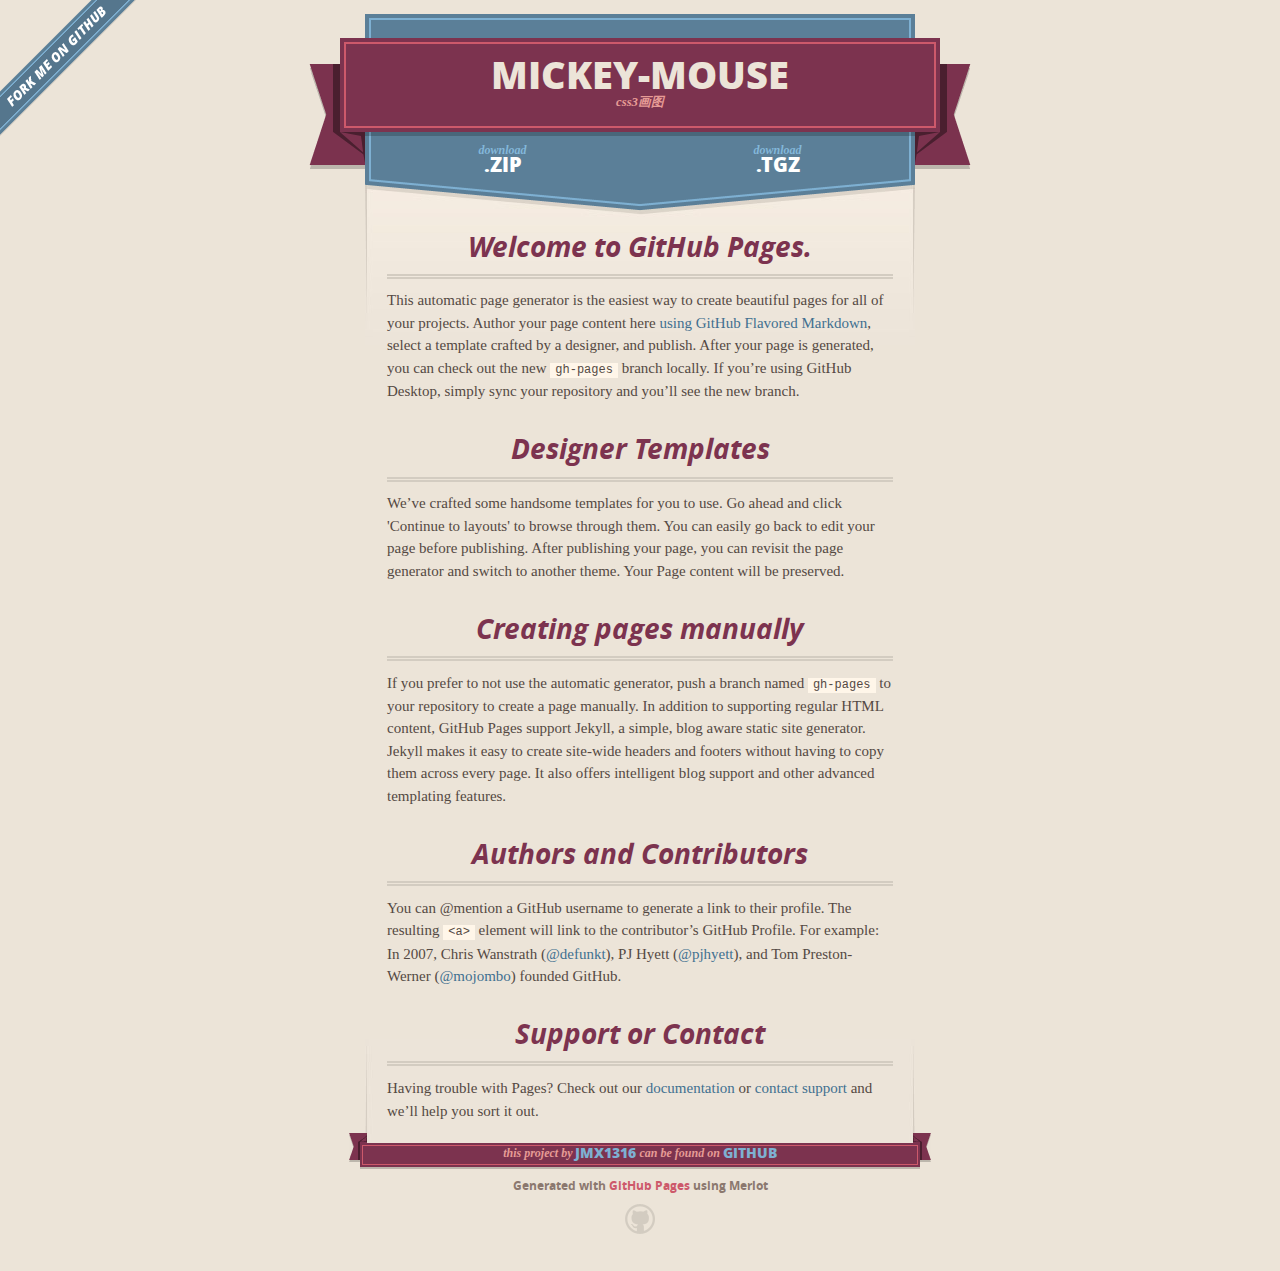
==== index.html @ d0fc927b "Create gh-pages branch via GitHub" ====
<!DOCTYPE html>
<html>
  <head>
    <meta charset='utf-8'>
    <meta http-equiv="X-UA-Compatible" content="chrome=1">
    <meta name="viewport" content="width=640">

    <link rel="stylesheet" href="stylesheets/core.css" media="screen">
    <link rel="stylesheet" href="stylesheets/mobile.css" media="handheld, only screen and (max-device-width:640px)">
    <link rel="stylesheet" href="stylesheets/github-light.css">

    <script type="text/javascript" src="javascripts/modernizr.js"></script>
    <script type="text/javascript" src="https://ajax.googleapis.com/ajax/libs/jquery/1.7.1/jquery.min.js"></script>
    <script type="text/javascript" src="javascripts/headsmart.min.js"></script>
    <script type="text/javascript">
      $(document).ready(function () {
        $('#main_content').headsmart()
      })
    </script>
    <title>Mickey-mouse by jmx1316</title>
  </head>

  <body>
    <a id="forkme_banner" href="https://github.com/jmx1316/Mickey-Mouse">View on GitHub</a>
    <div class="shell">

      <header>
        <span class="ribbon-outer">
          <span class="ribbon-inner">
            <h1>Mickey-mouse</h1>
            <h2>css3画图</h2>
          </span>
          <span class="left-tail"></span>
          <span class="right-tail"></span>
        </span>
      </header>

      <section id="downloads">
        <span class="inner">
          <a href="https://github.com/jmx1316/Mickey-Mouse/zipball/master" class="zip"><em>download</em> .ZIP</a><a href="https://github.com/jmx1316/Mickey-Mouse/tarball/master" class="tgz"><em>download</em> .TGZ</a>
        </span>
      </section>


      <span class="banner-fix"></span>


      <section id="main_content">
        <h3>
<a id="welcome-to-github-pages" class="anchor" href="#welcome-to-github-pages" aria-hidden="true"><span aria-hidden="true" class="octicon octicon-link"></span></a>Welcome to GitHub Pages.</h3>

<p>This automatic page generator is the easiest way to create beautiful pages for all of your projects. Author your page content here <a href="https://guides.github.com/features/mastering-markdown/">using GitHub Flavored Markdown</a>, select a template crafted by a designer, and publish. After your page is generated, you can check out the new <code>gh-pages</code> branch locally. If you’re using GitHub Desktop, simply sync your repository and you’ll see the new branch.</p>

<h3>
<a id="designer-templates" class="anchor" href="#designer-templates" aria-hidden="true"><span aria-hidden="true" class="octicon octicon-link"></span></a>Designer Templates</h3>

<p>We’ve crafted some handsome templates for you to use. Go ahead and click 'Continue to layouts' to browse through them. You can easily go back to edit your page before publishing. After publishing your page, you can revisit the page generator and switch to another theme. Your Page content will be preserved.</p>

<h3>
<a id="creating-pages-manually" class="anchor" href="#creating-pages-manually" aria-hidden="true"><span aria-hidden="true" class="octicon octicon-link"></span></a>Creating pages manually</h3>

<p>If you prefer to not use the automatic generator, push a branch named <code>gh-pages</code> to your repository to create a page manually. In addition to supporting regular HTML content, GitHub Pages support Jekyll, a simple, blog aware static site generator. Jekyll makes it easy to create site-wide headers and footers without having to copy them across every page. It also offers intelligent blog support and other advanced templating features.</p>

<h3>
<a id="authors-and-contributors" class="anchor" href="#authors-and-contributors" aria-hidden="true"><span aria-hidden="true" class="octicon octicon-link"></span></a>Authors and Contributors</h3>

<p>You can @mention a GitHub username to generate a link to their profile. The resulting <code>&lt;a&gt;</code> element will link to the contributor’s GitHub Profile. For example: In 2007, Chris Wanstrath (<a href="https://github.com/defunkt" class="user-mention">@defunkt</a>), PJ Hyett (<a href="https://github.com/pjhyett" class="user-mention">@pjhyett</a>), and Tom Preston-Werner (<a href="https://github.com/mojombo" class="user-mention">@mojombo</a>) founded GitHub.</p>

<h3>
<a id="support-or-contact" class="anchor" href="#support-or-contact" aria-hidden="true"><span aria-hidden="true" class="octicon octicon-link"></span></a>Support or Contact</h3>

<p>Having trouble with Pages? Check out our <a href="https://help.github.com/pages">documentation</a> or <a href="https://github.com/contact">contact support</a> and we’ll help you sort it out.</p>
      </section>

      <footer>
        <span class="ribbon-outer">
          <span class="ribbon-inner">
            <p>this project by <a href="https://github.com/jmx1316">jmx1316</a> can be found on <a href="https://github.com/jmx1316/Mickey-Mouse">GitHub</a></p>
          </span>
          <span class="left-tail"></span>
          <span class="right-tail"></span>
        </span>
        <p>Generated with <a href="https://pages.github.com">GitHub Pages</a> using Merlot</p>
        <span class="octocat"></span>
      </footer>

    </div>

    
  </body>
</html>
---- stylesheets/core.css ----
@import url("screen.css");
@import url("non-screen.css") handheld;
@import url("non-screen.css") only screen and (max-device-width:640px);
---- stylesheets/mobile.css ----
/* Generated by Font Squirrel (http://www.fontsquirrel.com) on February 9, 2012 */


@font-face {
  font-family: 'Open Sans';
  src: url('../fonts/opensans-regular-webfont.eot');
  src: url('../fonts/opensans-regular-webfont.eot?#iefix') format('embedded-opentype'),
       url('../fonts/opensans-regular-webfont.woff') format('woff'),
       url('../fonts/opensans-regular-webfont.ttf') format('truetype'),
       url('../fonts/opensans-regular-webfont.svg#OpenSansRegular') format('svg');
  font-weight: normal;
  font-style: normal;
}

@font-face {
  font-family: 'Open Sans';
  src: url('../fonts/opensans-italic-webfont.eot');
  src: url('../fonts/opensans-italic-webfont.eot?#iefix') format('embedded-opentype'),
       url('../fonts/opensans-italic-webfont.woff') format('woff'),
       url('../fonts/opensans-italic-webfont.ttf') format('truetype'),
       url('../fonts/opensans-italic-webfont.svg#OpenSansItalic') format('svg');
  font-weight: normal;
  font-style: italic;
}

@font-face {
  font-family: 'Open Sans';
  src: url('../fonts/opensans-bold-webfont.eot');
  src: url('../fonts/opensans-bold-webfont.eot?#iefix') format('embedded-opentype'),
       url('../fonts/opensans-bold-webfont.woff') format('woff'),
       url('../fonts/opensans-bold-webfont.ttf') format('truetype'),
       url('../fonts/opensans-bold-webfont.svg#OpenSansBold') format('svg');
  font-weight: bold;
  font-style: normal;
}

@font-face {
  font-family: 'Open Sans';
  src: url('../fonts/opensans-bolditalic-webfont.eot');
  src: url('../fonts/opensans-bolditalic-webfont.eot?#iefix') format('embedded-opentype'),
       url('../fonts/opensans-bolditalic-webfont.woff') format('woff'),
       url('../fonts/opensans-bolditalic-webfont.ttf') format('truetype'),
       url('../fonts/opensans-bolditalic-webfont.svg#OpenSansBoldItalic') format('svg');
  font-weight: bold;
  font-style: italic;
}

@font-face {
  font-family: 'Open Sans';
  src: url('../fonts/opensans-extrabold-webfont.eot');
  src: url('../fonts/opensans-extrabold-webfont.eot?#iefix') format('embedded-opentype'),
       url('../fonts/opensans-extrabold-webfont.woff') format('woff'),
       url('../fonts/opensans-extrabold-webfont.ttf') format('truetype'),
       url('../fonts/opensans-extrabold-webfont.svg#OpenSansExtrabold') format('svg');
  font-weight: bolder;
  font-style: normal;
}


/* http://meyerweb.com/eric/tools/css/reset/ 
   v2.0 | 20110126
   License: none (public domain)
*/

html, body, div, span, applet, object, iframe,
h1, h2, h3, h4, h5, h6, p, blockquote, pre,
a, abbr, acronym, address, big, cite, code,
del, dfn, em, img, ins, kbd, q, s, samp,
small, strike, strong, sub, sup, tt, var,
b, u, i, center,
dl, dt, dd, ol, ul, li,
fieldset, form, label, legend,
table, caption, tbody, tfoot, thead, tr, th, td,
article, aside, canvas, details, embed, 
figure, figcaption, footer, header, hgroup, 
menu, nav, output, ruby, section, summary,
time, mark, audio, video {
  margin: 0;
  padding: 0;
  border: 0;
  font-size: 100%;
  font: inherit;
  vertical-align: baseline;
}
/* HTML5 display-role reset for older browsers */
article, aside, details, figcaption, figure, 
footer, header, hgroup, menu, nav, section {
  display: block;
}
body {
  line-height: 1;
}
ol, ul {
  list-style: none;
}
blockquote, q {
  quotes: none;
}
blockquote:before, blockquote:after,
q:before, q:after {
  content: '';
  content: none;
}
table {
  border-collapse: collapse;
  border-spacing: 0;
}

header, footer, section {
  display: block;
  position: relative;
}

/* STYLES */

div.shell {
  display: block;
  width: 640px;
  margin: 0 auto;
}

a#forkme_banner {
  display: none;
}

/* header */

header {
  position: relative;
  z-index: 2;
  margin: 0;
  max-width: 640px;
  top: 51px;
}

header span.ribbon-inner {
  position: relative;
  display: block;
  background-color: #cd596b;
  border: 8px solid #7c334f;
  padding: 6px;
  z-index: 1;
}

header span.left-tail, header span.right-tail {
  position: relative;
  display: block;
  width: 19px;
  height: 10px;
  background: transparent url(../images/ribbon-tail-sprite-2x.png) 0 0 no-repeat;
  position: absolute;
  bottom: -10px;
  z-index: 0;
}

header span.left-tail {
  background-position: 0 0;
  left: 0;
}

header span.right-tail {
  background-position: -19px 0;
  right: 0;
}

header h1 {
  background-color: #7c334f;
  font-size: 2em;
  font-weight: bolder;
  font-style: normal;
  text-transform: uppercase;
  color: #ece4d8;
  text-align: center;
  line-height:1;  
  padding: 14px 20px 0;
}

header h2 {
  background-color: #7c334f;
  font: bold italic .85em/1.5 Georgia, Times, “Times New Roman”, serif;
  color: #e69b95;
  padding-bottom: 14px;
  margin-top: -3px;
  text-align: center;
}

section#downloads {
  position: relative;
  display: block;
  height: 171px;
  width: 602px;
  padding-bottom: 150px;
  margin: 51px auto -250px;
  z-index: 1;
  background: transparent url(../images/shield.png) center 0 no-repeat;
}

section#downloads a {
  display: none;
}

span.banner-fix {
  background: transparent url(../images/shield-fallback.png) center top no-repeat;
  display: block;
  height: 31px;
  position: absolute;
  width: 640px;
  top: 20px;

}

section#main_content {
  z-index: 2;
  padding: 20px 40px 0;
  min-height:185px;
}

/* footer */

footer {
  background: none;
  padding-top: 104px;
  margin: -94px auto 40px;
  max-width:640px;
  text-align: center;
}

footer span.ribbon-outer {
  display: block;
  position: relative;
  border-bottom: 2px solid #bdb6ad;
}

footer span.ribbon-inner {
  position: relative;
  display: block;
  background-color: #cd596b;
  border: 8px solid #7c334f;
  padding: 6px;
  z-index: 1;
}

footer p {
  font-family: 'Open Sans', sans-serif;
  font-weight: bold;
  font-size: .6em;
  color: #8b786f;
}

footer a {
  color: #cd596b;
}

footer span.ribbon-inner p {
  background-color: #7c334f;
  margin: 0;
  color: #e69b95;
  font: bold italic 22px/1 Georgia, Times, “Times New Roman”, serif;
  height: auto;
  line-height: 1.1;
  padding: 20px 0px 10px;
}

footer span.ribbon-inner a {
  display: block;
  position: relative;
  bottom: 0;
  color: #7eb0d2;
  font-family: 'Open Sans', sans-serif;
  text-transform: uppercase;
  font-style: normal;
  font-weight: bolder;
  font-size: 38px;
  padding-bottom: 10px;
}

footer span.ribbon-inner a:hover {
  color: #7eb0d2;
}

footer span.left-tail, footer span.right-tail {
  position: relative;
  display: block;
  width: 23px;
  height: 126px;
  background: transparent url(../images/small-ribbon-tail-sprite-2x.png) 0 0 no-repeat;
  position: absolute;
  top: -126px;
  z-index: 0;
}

footer span.left-tail {
  background-position: 0 0;
  left: 0;
}

footer span.right-tail {
  background-position: -23px 0;
  right: 0;
}

footer span.octocat {
  background: transparent url(../images/octocat-2x.png) 0 0 no-repeat;
  display: block;
  width: 60px;
  height: 60px;
  margin: 20px auto 0;}

/* content */

body {
  background: #ece4d8;
  font: normal normal 30px/1.5 Georgia, Palatino,” Palatino Linotype”, Times, “Times New Roman”, serif;
  color: #544943;
  -webkit-font-smoothing: antialiased;
}

a, a:hover {
  color: #417090;
}

a {
  text-decoration: none;
}

a:hover {
  text-decoration: underline;
}

h1,h2,h3,h4,h5,h6 {
  font-family: 'Open Sans', sans-serif;
  font-weight: bold;
}

p {
  margin: .7em 0 0;
}

strong {
  font-weight: bold;
}

em {
  font-style: italic;
}

ol {
  margin: .7em 0;
  list-style-type: decimal;
  padding-left: 1.35em;
}

ul {
  margin: .7em 0;
  padding-left: 1.35em;
}

ul li {
  padding-left: 20px;
  background: transparent url(../images/chevron-2x.png) left 15px no-repeat;
}

blockquote {
  font-family: 'Open Sans', sans-serif;
  margin: 20px 0;
  color: #8b786f;
  padding-left: 1.35em;
  background: transparent url('../images/blockquote-gfx-2x.png') 0 8px no-repeat;
}

img {
  -webkit-box-shadow: 0px 4px 0px #bdb6ad;
  -moz-box-shadow: 0px 4px 0px #bdb6ad;
  box-shadow: 0px 4px 0px #bdb6ad;
  border: 4px solid #fff6e9;
  max-width: 556px;
}

hr {
  border: none;
  outline: none;
  height: 42px;
  background: transparent url('../images/hr-2x.jpg') center center repeat-x;
  margin: 0 0 20px;
}

code {
  background: #fff6e9;
  font: normal normal .9em/1.7 "Lucida Sans Typewriter", "Lucida Console", Monaco, "Bitstream Vera Sans Mono", monospace;
  padding: 0 5px 1px;
}

pre {
  margin: 10px 0 20px;
  padding: .7em;
  background: #fff6e9;
  border-bottom: 4px solid #bdb6ad;
  font: normal normal .9em/1.7 "Lucida Sans Typewriter", "Lucida Console", Monaco, "Bitstream Vera Sans Mono", monospace;
  overflow: auto;
}

table {
  background: #fff6e9;
  display: table;
  width: 100%;
  border-collapse: separate;
  border-bottom: 4px solid #bdb6ad;
  margin: 10px 0;
}

tr {
  display: table-row;
}

th {
  display: table-cell;
  padding: 2px 10px;
  border: solid #ece4d8;
  border-width: 0 4px 4px 0;
  color: #cd596b;
  font-family: 'Open Sans', sans-serif;
  font-weight: bold;
  font-size: .85em;
}

td {
  display: table-cell;
  padding: 0 .7em;
  border: solid #ece4d8;
  border-width: 0 4px 4px 0;
}

td:last-child, th:last-child {
  border-right: none;
}

tr:last-child td {
  border-bottom: none;
}

dl {
  margin: .7em 0 20px;
}

dt {
  font-family: 'Open Sans', sans-serif;
  font-weight: bold;
}

dd {
  padding-left: 1.35em;
}

dd p:first-child {
  margin-top: 0;
}

/* Content based headers */

#main_content > .header-level-1:first-child,
#main_content > .header-level-2:first-child,
#main_content > .header-level-3:first-child,
#main_content > .header-level-4:first-child,
#main_content > .header-level-5:first-child,
#main_content > .header-level-6:first-child {
  margin-top: 0;
}

.header-level-1 {
  font-size: 1.85em;
  border-bottom: .2em double #d3ccc1;
  color: #7c334f;
  text-align: center;
  font-style: italic;
  margin: 1.1em 0 .38em;
  line-height: 1.2;
  padding-bottom: 10px
}

.header-level-2 {
  font-size: 1.58em;
  color: #7c334f;
  margin: .95em 0 .5em;
  border-bottom: .1em solid #D3CCC1;
  line-height: 1.2;
  padding-bottom: 10px
}

.header-level-3 {
  margin: 20px 0 10px;
  font-size: 1.45em;
}

.header-level-4 {
  margin: .6em 0;
  font-size: 1.2em;
  color: #cd596b;
}

.header-level-5 {
  margin: .7em 0;
  font-size: 1em;
  color: #8b786f;
}

.header-level-6 {
  margin: .8em 0;
  font-size: .85em;
  font-style: italic;
}
---- stylesheets/github-light.css ----
/*
The MIT License (MIT)

Copyright (c) 2016 GitHub, Inc.

Permission is hereby granted, free of charge, to any person obtaining a copy
of this software and associated documentation files (the "Software"), to deal
in the Software without restriction, including without limitation the rights
to use, copy, modify, merge, publish, distribute, sublicense, and/or sell
copies of the Software, and to permit persons to whom the Software is
furnished to do so, subject to the following conditions:

The above copyright notice and this permission notice shall be included in all
copies or substantial portions of the Software.

THE SOFTWARE IS PROVIDED "AS IS", WITHOUT WARRANTY OF ANY KIND, EXPRESS OR
IMPLIED, INCLUDING BUT NOT LIMITED TO THE WARRANTIES OF MERCHANTABILITY,
FITNESS FOR A PARTICULAR PURPOSE AND NONINFRINGEMENT. IN NO EVENT SHALL THE
AUTHORS OR COPYRIGHT HOLDERS BE LIABLE FOR ANY CLAIM, DAMAGES OR OTHER
LIABILITY, WHETHER IN AN ACTION OF CONTRACT, TORT OR OTHERWISE, ARISING FROM,
OUT OF OR IN CONNECTION WITH THE SOFTWARE OR THE USE OR OTHER DEALINGS IN THE
SOFTWARE.

*/

.pl-c /* comment */ {
  color: #969896;
}

.pl-c1 /* constant, variable.other.constant, support, meta.property-name, support.constant, support.variable, meta.module-reference, markup.raw, meta.diff.header */,
.pl-s .pl-v /* string variable */ {
  color: #0086b3;
}

.pl-e /* entity */,
.pl-en /* entity.name */ {
  color: #795da3;
}

.pl-smi /* variable.parameter.function, storage.modifier.package, storage.modifier.import, storage.type.java, variable.other */,
.pl-s .pl-s1 /* string source */ {
  color: #333;
}

.pl-ent /* entity.name.tag */ {
  color: #63a35c;
}

.pl-k /* keyword, storage, storage.type */ {
  color: #a71d5d;
}

.pl-s /* string */,
.pl-pds /* punctuation.definition.string, string.regexp.character-class */,
.pl-s .pl-pse .pl-s1 /* string punctuation.section.embedded source */,
.pl-sr /* string.regexp */,
.pl-sr .pl-cce /* string.regexp constant.character.escape */,
.pl-sr .pl-sre /* string.regexp source.ruby.embedded */,
.pl-sr .pl-sra /* string.regexp string.regexp.arbitrary-repitition */ {
  color: #183691;
}

.pl-v /* variable */ {
  color: #ed6a43;
}

.pl-id /* invalid.deprecated */ {
  color: #b52a1d;
}

.pl-ii /* invalid.illegal */ {
  color: #f8f8f8;
  background-color: #b52a1d;
}

.pl-sr .pl-cce /* string.regexp constant.character.escape */ {
  font-weight: bold;
  color: #63a35c;
}

.pl-ml /* markup.list */ {
  color: #693a17;
}

.pl-mh /* markup.heading */,
.pl-mh .pl-en /* markup.heading entity.name */,
.pl-ms /* meta.separator */ {
  font-weight: bold;
  color: #1d3e81;
}

.pl-mq /* markup.quote */ {
  color: #008080;
}

.pl-mi /* markup.italic */ {
  font-style: italic;
  color: #333;
}

.pl-mb /* markup.bold */ {
  font-weight: bold;
  color: #333;
}

.pl-md /* markup.deleted, meta.diff.header.from-file */ {
  color: #bd2c00;
  background-color: #ffecec;
}

.pl-mi1 /* markup.inserted, meta.diff.header.to-file */ {
  color: #55a532;
  background-color: #eaffea;
}

.pl-mdr /* meta.diff.range */ {
  font-weight: bold;
  color: #795da3;
}

.pl-mo /* meta.output */ {
  color: #1d3e81;
}
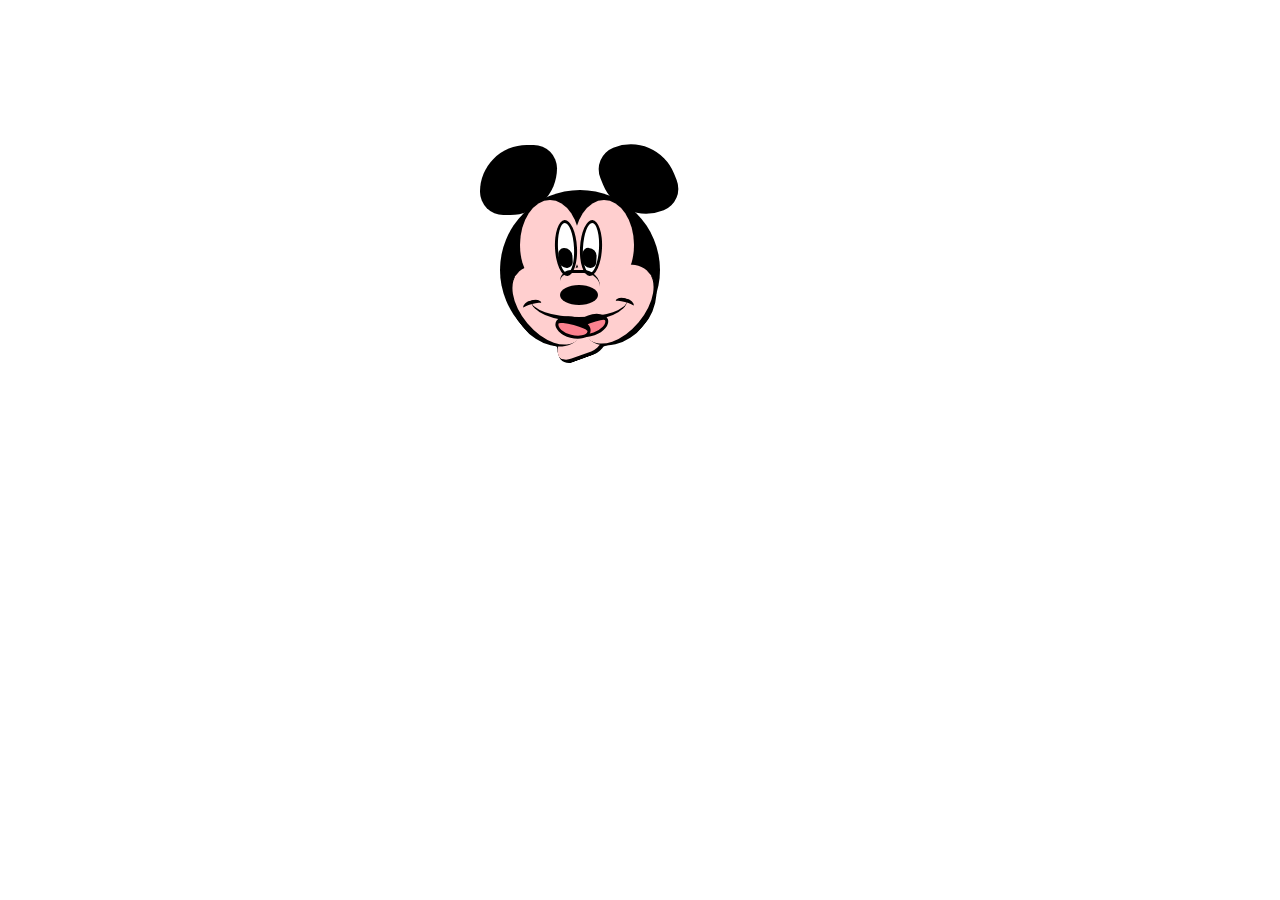
==== commit b229c727: "增加眼珠动画" ====
--- a/index.html
+++ b/index.html
@@ -1,91 +1,57 @@
-<!DOCTYPE html>
-<html>
-  <head>
-    <meta charset='utf-8'>
-    <meta http-equiv="X-UA-Compatible" content="chrome=1">
-    <meta name="viewport" content="width=640">
-
-    <link rel="stylesheet" href="stylesheets/core.css" media="screen">
-    <link rel="stylesheet" href="stylesheets/mobile.css" media="handheld, only screen and (max-device-width:640px)">
-    <link rel="stylesheet" href="stylesheets/github-light.css">
-
-    <script type="text/javascript" src="javascripts/modernizr.js"></script>
-    <script type="text/javascript" src="https://ajax.googleapis.com/ajax/libs/jquery/1.7.1/jquery.min.js"></script>
-    <script type="text/javascript" src="javascripts/headsmart.min.js"></script>
-    <script type="text/javascript">
-      $(document).ready(function () {
-        $('#main_content').headsmart()
-      })
-    </script>
-    <title>Mickey-mouse by jmx1316</title>
-  </head>
-
-  <body>
-    <a id="forkme_banner" href="https://github.com/jmx1316/Mickey-Mouse">View on GitHub</a>
-    <div class="shell">
-
-      <header>
-        <span class="ribbon-outer">
-          <span class="ribbon-inner">
-            <h1>Mickey-mouse</h1>
-            <h2>css3画图</h2>
-          </span>
-          <span class="left-tail"></span>
-          <span class="right-tail"></span>
-        </span>
-      </header>
-
-      <section id="downloads">
-        <span class="inner">
-          <a href="https://github.com/jmx1316/Mickey-Mouse/zipball/master" class="zip"><em>download</em> .ZIP</a><a href="https://github.com/jmx1316/Mickey-Mouse/tarball/master" class="tgz"><em>download</em> .TGZ</a>
-        </span>
-      </section>
-
-
-      <span class="banner-fix"></span>
-
-
-      <section id="main_content">
-        <h3>
-<a id="welcome-to-github-pages" class="anchor" href="#welcome-to-github-pages" aria-hidden="true"><span aria-hidden="true" class="octicon octicon-link"></span></a>Welcome to GitHub Pages.</h3>
-
-<p>This automatic page generator is the easiest way to create beautiful pages for all of your projects. Author your page content here <a href="https://guides.github.com/features/mastering-markdown/">using GitHub Flavored Markdown</a>, select a template crafted by a designer, and publish. After your page is generated, you can check out the new <code>gh-pages</code> branch locally. If you’re using GitHub Desktop, simply sync your repository and you’ll see the new branch.</p>
-
-<h3>
-<a id="designer-templates" class="anchor" href="#designer-templates" aria-hidden="true"><span aria-hidden="true" class="octicon octicon-link"></span></a>Designer Templates</h3>
-
-<p>We’ve crafted some handsome templates for you to use. Go ahead and click 'Continue to layouts' to browse through them. You can easily go back to edit your page before publishing. After publishing your page, you can revisit the page generator and switch to another theme. Your Page content will be preserved.</p>
-
-<h3>
-<a id="creating-pages-manually" class="anchor" href="#creating-pages-manually" aria-hidden="true"><span aria-hidden="true" class="octicon octicon-link"></span></a>Creating pages manually</h3>
-
-<p>If you prefer to not use the automatic generator, push a branch named <code>gh-pages</code> to your repository to create a page manually. In addition to supporting regular HTML content, GitHub Pages support Jekyll, a simple, blog aware static site generator. Jekyll makes it easy to create site-wide headers and footers without having to copy them across every page. It also offers intelligent blog support and other advanced templating features.</p>
-
-<h3>
-<a id="authors-and-contributors" class="anchor" href="#authors-and-contributors" aria-hidden="true"><span aria-hidden="true" class="octicon octicon-link"></span></a>Authors and Contributors</h3>
-
-<p>You can @mention a GitHub username to generate a link to their profile. The resulting <code>&lt;a&gt;</code> element will link to the contributor’s GitHub Profile. For example: In 2007, Chris Wanstrath (<a href="https://github.com/defunkt" class="user-mention">@defunkt</a>), PJ Hyett (<a href="https://github.com/pjhyett" class="user-mention">@pjhyett</a>), and Tom Preston-Werner (<a href="https://github.com/mojombo" class="user-mention">@mojombo</a>) founded GitHub.</p>
-
-<h3>
-<a id="support-or-contact" class="anchor" href="#support-or-contact" aria-hidden="true"><span aria-hidden="true" class="octicon octicon-link"></span></a>Support or Contact</h3>
-
-<p>Having trouble with Pages? Check out our <a href="https://help.github.com/pages">documentation</a> or <a href="https://github.com/contact">contact support</a> and we’ll help you sort it out.</p>
-      </section>
-
-      <footer>
-        <span class="ribbon-outer">
-          <span class="ribbon-inner">
-            <p>this project by <a href="https://github.com/jmx1316">jmx1316</a> can be found on <a href="https://github.com/jmx1316/Mickey-Mouse">GitHub</a></p>
-          </span>
-          <span class="left-tail"></span>
-          <span class="right-tail"></span>
-        </span>
-        <p>Generated with <a href="https://pages.github.com">GitHub Pages</a> using Merlot</p>
-        <span class="octocat"></span>
-      </footer>
-
-    </div>
-
-    
-  </body>
-</html>
+<!DOCTYPE html>
+<html lang="en">
+
+<head>
+    <meta charset="UTF-8">
+    <link rel="stylesheet" type="text/css" href="index.css">
+    <title>Mickey Mouse</title>
+</head>
+
+<body>
+    <div class="wrapper">
+        <!-- 头部 -->
+        <div class="head">
+            <!-- 左耳 -->
+            <div class="left-ear"></div>
+            <!-- 右耳 -->
+            <div class="right-ear"></div>
+            <!-- 脸部 -->
+            <div class="face">
+                <!-- 粉色脸底 -->
+                <div class="face-area">
+                    <div class="face-left-top"></div>
+                    <div class="face-right-top"></div>
+                    <div class="face-right-bottom"></div>
+                    <div class="face-left-bottom"></div>
+                    <div class="face-center"></div>
+                </div>
+                <!-- 眼睛 -->
+                <div class="eyes">
+                    <div class="eye-left">
+                        <!-- 眼珠 -->
+                        <div class="eyeball-left eyeball"></div>
+                    </div>
+                    <div class="eye-right">
+                        <div class="eyeball-right eyeball"></div>
+                    </div>
+                    <!-- 眼睛下的横线 -->
+                    <div class="eye-line"></div>
+                    <!-- 鼻子 -->
+                    <div class="nose"></div>
+                    <!-- 嘴巴 -->
+                    <div class="mouse">
+                        <div class="big-mouse"></div>
+                        <div class="left-dimple"></div>
+                        <div class="right-dimple"></div>
+                    </div>
+                    <!-- 下巴 -->
+                    <div class="chin"></div>
+                    <!-- 舌头 -->
+                    <div class="tongue-left"></div>
+                    <div class="tongue-right"></div>
+                </div>
+            </div>
+        </div>
+</body>
+
+</html>--- a/index.css
+++ b/index.css
@@ -0,0 +1,404 @@
+html, body, div {
+    margin: 0;
+    padding: 0;
+}
+
+.wrapper {
+    margin: 50px 0 0 500px;
+    position: relative;
+}
+
+.face {
+    position: absolute;
+    width: 160px;
+    height: 160px;
+    border-radius: 80px;
+    background: #000000;
+    margin: 0 auto;
+    z-index: 1;
+}
+
+.left-ear {
+    position: relative;
+    right: 20px;
+    top: 95px;
+    width: 77px;
+    height: 70px;
+    border-radius: 100px 50px;
+    background: #000000;
+    z-index: 1;
+}
+
+.right-ear {
+    position: relative;
+    left: 100px;
+    top: 24px;
+    width: 77px;
+    height: 70px;
+    border-radius: 100px 50px;
+    background: #000000;
+    transform: rotate(68deg);
+    -webkit-transform: rotate(68deg);
+    -moz-transform: rotate(68deg);
+    -o-transform: rotate(68deg);
+    -ms-transform: rotate(68deg);
+    z-index: 1;
+}
+
+.face-area {
+    z-index: 2;
+}
+
+.face-left-top {
+    position: relative;
+    left: 20px;
+    top: 10px;
+    width: 60px;
+    height: 90px;
+    border-radius: 50%;
+    background: #ffcfcf;
+    z-index: 2;
+}
+
+.face-right-top {
+    position: absolute;
+    width: 60px;
+    height: 90px;
+    left: 74px;
+    top: 10px;
+    border-radius: 50%;
+    background: #ffcfcf;
+    z-index: 2;
+
+}
+
+.face-right-bottom {
+    position: absolute;
+    width: 60px;
+    height: 90px;
+    left: 85px;
+    top: 70px;
+    border-radius: 50%;
+    background: #ffcfcf;
+    transform: rotate(40deg);
+    -webkit-transform: rotate(40deg);
+    -moz-transform: rotate(40deg);
+    -o-transform: rotate(40deg);
+    -ms-transform: rotate(40deg);
+    z-index: 2;
+    border-right: #000 solid 6px;
+}
+
+.face-left-bottom {
+    position: absolute;
+    width: 60px;
+    height: 90px;
+    left: 15px;
+    top: 71px;
+    border-radius: 50%;
+    background: #ffcfcf;
+    transform: rotate(140deg);
+    -webkit-transform: rotate(140deg);
+    -moz-transform: rotate(140deg);
+    -o-transform: rotate(140deg);
+    -ms-transform: rotate(140deg);
+    border-right: #000 solid 6px;
+    z-index: 2;
+
+}
+
+.face-center {
+    position: absolute;
+    width: 30px;
+    height: 40px;
+    left: 65px;
+    top: 77px;
+    border-radius: 50%;
+    background: #ffcfcf;
+    z-index: 2;
+}
+
+.eye-left {
+    border-radius: 50%;
+    background-color: #fff;
+    width: 16px;
+    height: 50px;
+    z-index: 3;
+    position: absolute;
+    left: 55px;
+    top: 30px;
+    border: #000 solid 3px;
+    transform: rotate(-3deg);
+    -webkit-transform: rotate(-3deg);
+    -moz-transform: rotate(-3deg);
+    -o-transform: rotate(-3deg);
+    -ms-transform: rotate(-3deg);
+}
+
+.eye-right {
+    border-radius: 50%;
+    background-color: #fff;
+    width: 16px;
+    height: 50px;
+    z-index: 3;
+    position: absolute;
+    left: 80px;
+    top: 30px;
+    border: #000 solid 3px;
+    transform: rotate(3deg);
+    -webkit-transform: rotate(3deg);
+    -moz-transform: rotate(3deg);
+    -o-transform: rotate(3deg);
+    -ms-transform: rotate(3deg);
+}
+
+.eyeball-left {
+    border-radius: 7px 10px;
+    background-color: #000;
+    width: 14px;
+    height: 20px;
+    position: absolute;
+    top: 25px;
+}
+
+.eyeball-right {
+    border-radius: 7px 10px;
+    background-color: #000;
+    width: 14px;
+    height: 20px;
+    position: absolute;
+    top: 25px;
+}
+
+.eye-line {
+    border-top: #000 solid 3px;
+    border-radius: 60px 90px;
+    height: 25px;
+    width: 50px;
+    position: absolute;
+    top: 80px;
+    width: 40px;
+    left: 60px;
+    z-index: 3;
+}
+
+.nose {
+    background-color: #000;
+    width: 38px;
+    height: 20px;
+    border-radius: 50%;
+    z-index: 3;
+    position: absolute;
+    left: 60px;
+    top: 95px;
+}
+
+.big-mouse {
+    border-radius: 90%;
+    width: 96px;
+    height: 37px;
+    border-bottom: #000 solid 4px;
+    position: absolute;
+    left: 31px;
+    z-index: 3;
+}
+
+.left-dimple {
+    border-radius: 90%;
+    width: 19px;
+    height: 7px;
+    border-top: #000 solid 4px;
+    position: absolute;
+    left: 23px;
+    top: 110px;
+    z-index: 3;
+    transform: rotate(-15deg);
+    -webkit-transform: rotate(-15deg);
+    -moz-transform: rotate(-15deg);
+    -o-transform: rotate(-15deg);
+    -ms-transform: rotate(-15deg);
+}
+
+.right-dimple {
+    border-radius: 90%;
+    width: 19px;
+    height: 7px;
+    border-top: #000 solid 4px;
+    position: absolute;
+    left: 115px;
+    top: 108px;
+    z-index: 3;
+    transform: rotate(15deg);
+    -webkit-transform: rotate(15deg);
+    -moz-transform: rotate(15deg);
+    -o-transform: rotate(15deg);
+    -ms-transform: rotate(15deg);
+}
+
+.chin {
+    border-radius: 25px 13px;
+    width: 50px;
+    height: 25px;
+    background: #ffd1d1;
+    border-bottom: #000 solid 4px;
+    border-top: #000 solid 4px;
+    border-left: #000 solid 4px;
+    left: 55px;
+    top: 135px;
+    position: absolute;
+    z-index: 1;
+    transform: rotate(-160deg);
+    -webkit-transform: rotate(160deg);
+    -moz-transform: rotate(-160deg);
+    -o-transform: rotate(-160deg);
+    -ms-transform: rotate(-160deg);
+}
+
+.tongue-left {
+    background-color: #fb818e;
+    border-radius: 50%;
+    border: #000 solid 3px;
+    width: 30px;
+    height: 10px;
+    border-top: #000 solid 8px;
+    position: absolute;
+    left: 55px;
+    top: 127px;
+    z-index: 3;
+    transform: rotate(15deg);
+    -webkit-transform: rotate(15deg);
+    -moz-transform: rotate(15deg);
+    -o-transform: rotate(15deg);
+	-ms-transform: rotate(15deg);
+    z-index: 4;
+}
+
+.tongue-right {
+    background-color: #fb818e;
+    border-radius: 50%;
+    border: #000 solid 3px;
+    width: 30px;
+    height: 10px;
+    border-top: #000 solid 8px;
+    position: absolute;
+    left: 73px;
+    top: 125px;
+    z-index: 3;
+    transform: rotate(-20deg);
+    -webkit-transform: rotate(-20deg);
+    -moz-transform: rotate(-20deg);
+    -o-transform: rotate(-20deg);
+    -ms-transform: rotate(-20deg);
+    z-index: 3;
+}
+
+.eyeball {
+    -webkit-animation: eyemove 3s linear infinite;
+    -moz-animation: eyemove 3s linear infinite;
+    -ms-animation: eyemove 3s linear infinite;
+    -o-animation: eyemove 3s linear infinite;
+    animation: eyemove 3s linear infinite;
+}
+
+@-webkit-keyframes eyemove {
+    70% {
+        margin: 0 0 0 0;
+    }
+    80% {
+        margin: -22px 0 0 0;
+    }
+
+    85% {
+        margin: -22px 0 0 3px;
+    }
+
+    90% {
+        margin: -22px 10px 0 0;
+    }
+
+    93% {
+        margin: -22px 0 0 0;
+    }
+
+    96% {
+        margin: 0 0 0 0;
+    }
+}
+
+@-moz-keyframes eyemove {
+    70% {
+        margin: 0 0 0 0;
+    }
+
+    80% {
+        margin: -22px 0 0 0;
+    }
+
+    85% {
+        margin: -22px 0 0 3px;
+    }
+
+    90% {
+        margin: -22px 10px 0 0;
+    }
+
+    93% {
+        margin: -22px 0 0 0;
+    }
+
+    96% {
+        margin: 0 0 0 0;
+    }
+}
+
+@-o-keyframes eyemove {
+    70% {
+        margin: 0 0 0 0;
+    }
+
+    80% {
+        margin: -22px 0 0 0;
+    }
+
+    85% {
+        margin: -22px 0 0 3px;
+    }
+
+    90% {
+        margin: -22px 10px 0 0;
+    }
+
+    93% {
+        margin: -22px 0 0 0;
+    }
+
+    96% {
+        margin: 0 0 0 0;
+    }
+}
+
+@keyframes eyemove {
+    70% {
+        margin: 0 0 0 0;
+    }
+
+    80% {
+        margin: -22px 0 0 0;
+    }
+
+    85% {
+        margin: -22px 0 0 3px;
+    }
+
+    90% {
+        margin: -22px 10px 0 0;
+    }
+
+    93% {
+        margin: -22px 0 0 0;
+    }
+
+    96% {
+        margin: 0 0 0 0;
+    }
+}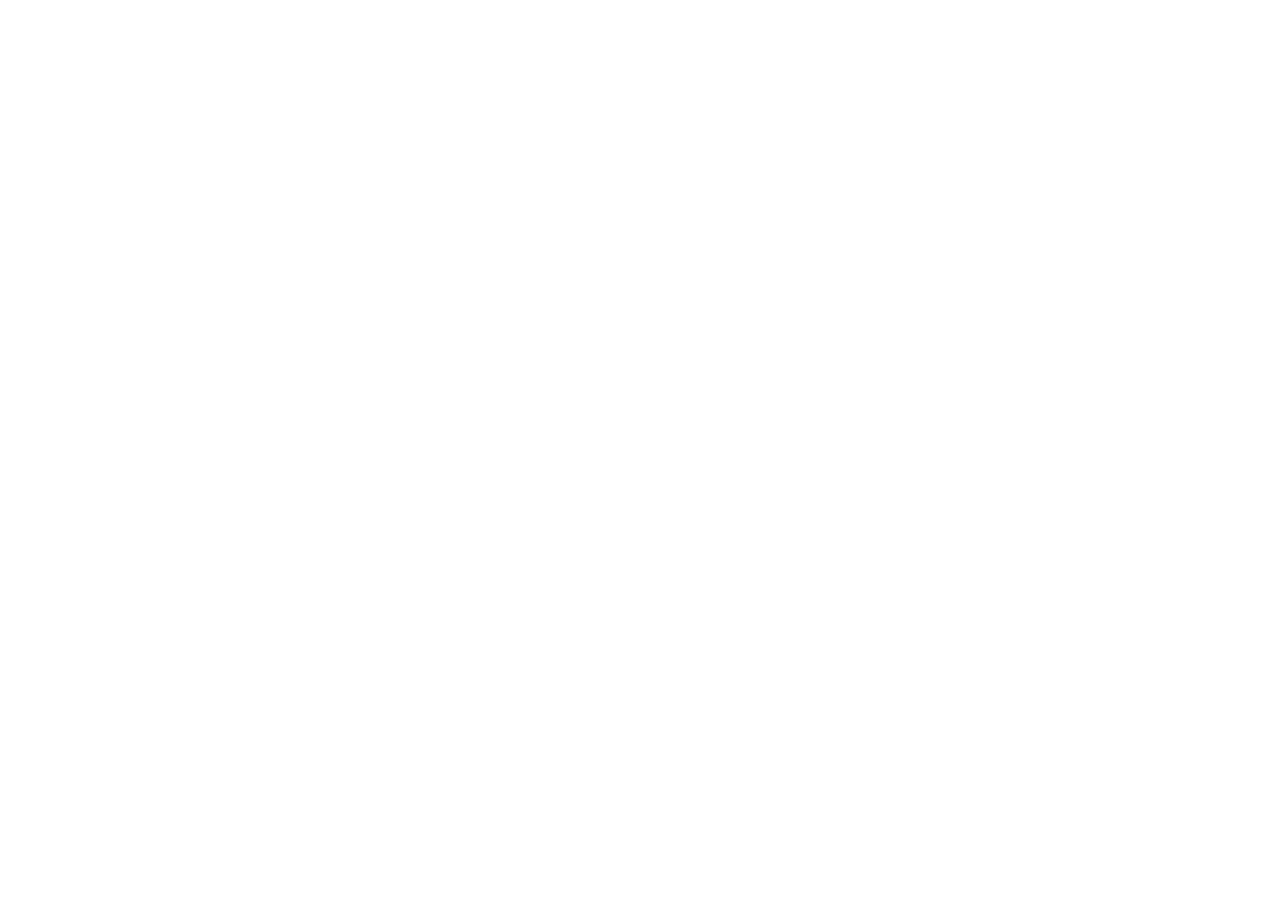
==== commit 9ac0d5a6: "Update index.html" ====
--- a/index.html
+++ b/index.html
@@ -1,57 +1,60 @@
-<!DOCTYPE html>
-<html lang="en">
-
-<head>
-    <meta charset="UTF-8">
-    <link rel="stylesheet" type="text/css" href="index.css">
-    <title>Mickey Mouse</title>
-</head>
-
-<body>
-    <div class="wrapper">
-        <!-- 头部 -->
-        <div class="head">
-            <!-- 左耳 -->
-            <div class="left-ear"></div>
-            <!-- 右耳 -->
-            <div class="right-ear"></div>
-            <!-- 脸部 -->
-            <div class="face">
-                <!-- 粉色脸底 -->
-                <div class="face-area">
-                    <div class="face-left-top"></div>
-                    <div class="face-right-top"></div>
-                    <div class="face-right-bottom"></div>
-                    <div class="face-left-bottom"></div>
-                    <div class="face-center"></div>
-                </div>
-                <!-- 眼睛 -->
-                <div class="eyes">
-                    <div class="eye-left">
-                        <!-- 眼珠 -->
-                        <div class="eyeball-left eyeball"></div>
-                    </div>
-                    <div class="eye-right">
-                        <div class="eyeball-right eyeball"></div>
-                    </div>
-                    <!-- 眼睛下的横线 -->
-                    <div class="eye-line"></div>
-                    <!-- 鼻子 -->
-                    <div class="nose"></div>
-                    <!-- 嘴巴 -->
-                    <div class="mouse">
-                        <div class="big-mouse"></div>
-                        <div class="left-dimple"></div>
-                        <div class="right-dimple"></div>
-                    </div>
-                    <!-- 下巴 -->
-                    <div class="chin"></div>
-                    <!-- 舌头 -->
-                    <div class="tongue-left"></div>
-                    <div class="tongue-right"></div>
-                </div>
-            </div>
-        </div>
-</body>
-
-</html>+<!DOCTYPE html>
+<html lang="en">
+
+<head>
+    <meta charset="UTF-8">
+    <link rel="stylesheet" type="text/css" href="css/index.css">
+    <title>Mickey Mouse</title>
+</head>
+
+<body>
+    <div class="wrapper">
+        <!-- 头部 -->
+        <div class="head">
+            <!-- 左耳 -->
+            <div class="left-ear"></div>
+            <!-- 右耳 -->
+            <div class="right-ear"></div>
+            <!-- 脸部 -->
+            <div class="face">
+                <!-- 粉色脸底 -->
+                <div class="face-area">
+                    <div class="face-left-top"></div>
+                    <div class="face-right-top"></div>
+                    <div class="face-right-bottom"></div>
+                    <div class="face-left-bottom"></div>
+                    <div class="face-center"></div>
+                </div>
+                <!-- 眼睛 -->
+                <div class="eyes">
+                    <div class="eye-left">
+                        <!-- 眼珠 -->
+                        <div class="eyeball-left eyeball"></div>
+                    </div>
+                    <div class="eye-right">
+                        <div class="eyeball-right eyeball"></div>
+                    </div>
+                    <!-- 眼睛下的横线 -->
+                    <div class="eye-line"></div>
+                    <!-- 鼻子 -->
+                    <div class="nose">
+                        <!--鼻子高光部分-->
+                        <div class="light"></div>
+                    </div>
+                    <!-- 嘴巴 -->
+                    <div class="mouse">
+                        <div class="big-mouse"></div>
+                        <div class="left-dimple"></div>
+                        <div class="right-dimple"></div>
+                    </div>
+                    <!-- 下巴 -->
+                    <div class="chin"></div>
+                    <!-- 舌头 -->
+                    <div class="tongue-left"></div>
+                    <div class="tongue-right"></div>
+                </div>
+            </div>
+        </div>
+</body>
+
+</html>
